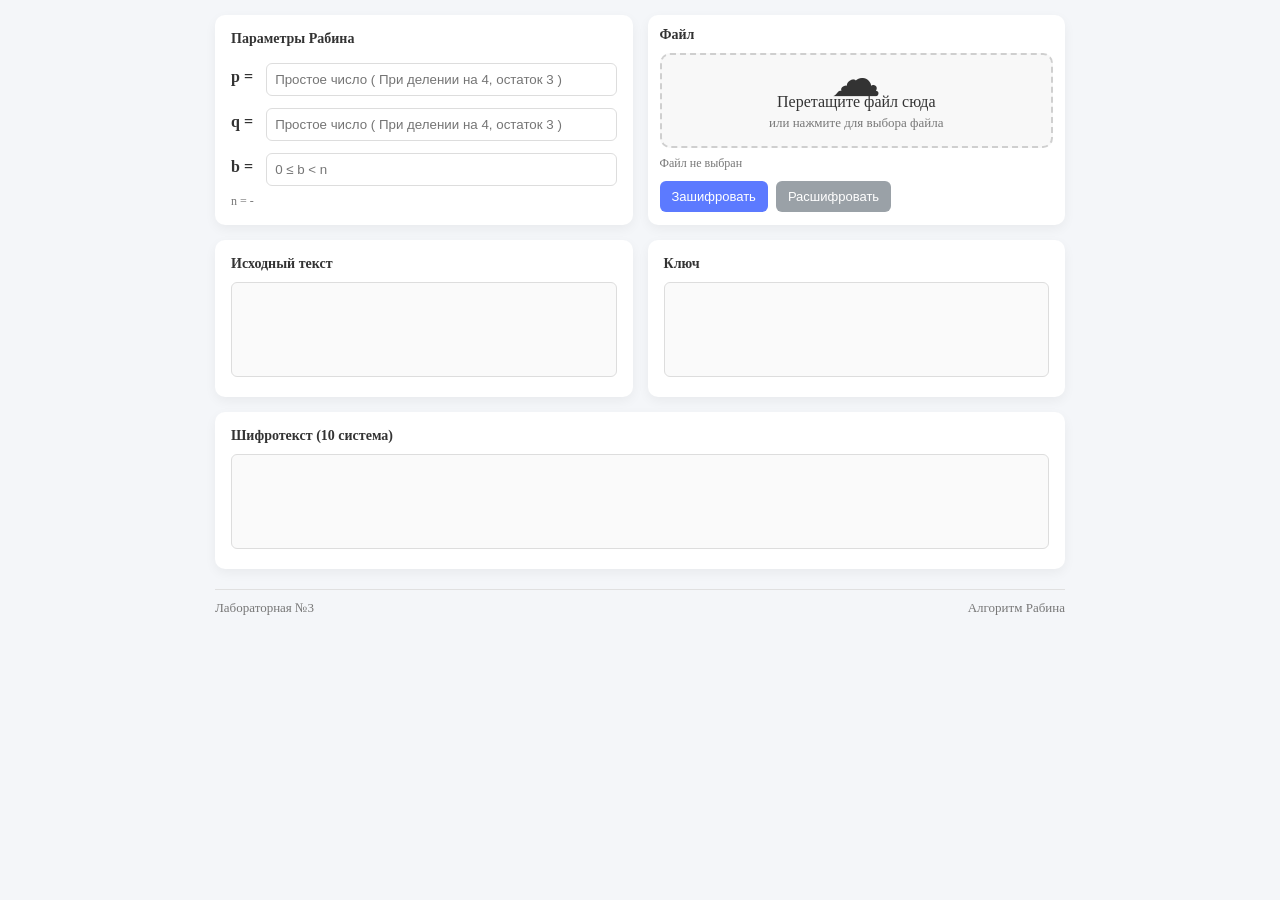
==== Lab3/index.html @ 12cef74a "lab3 code added" ====
<!DOCTYPE html>
<html lang="ru">
<head>
    <meta charset="UTF-8">
    <title>Лабораторная №3 Рабин</title>
    <link rel="stylesheet" href="style.css">
</head>

<body>

    <div class="app">
        <div class="grid">

            <div class="card">
                <h3 style="margin-bottom: 10px;">Параметры Рабина</h3>

                <div class="row">
                    <label>p =</label>
                    <input id="p" placeholder="Простое число ( При делении на 4, остаток 3 )" autocomplete="off">
                </div>

                <div class="row">
                    <label>q =</label>
                    <input id="q" placeholder="Простое число ( При делении на 4, остаток 3 )" autocomplete="off">
                </div>

                <div class="row">
                    <label>b =</label>
                    <input id="b" placeholder="0 ≤ b < n" autocomplete="off">
                </div>

                <div class="stat" id="info">
                    n = -
                </div>
            </div>


            <div class="card file-card">
                <h3 style="margin-bottom: 10px;">Файл</h3>

                <div class="drop" id="drop">
                    <div class="upload-icon">☁</div>
                    <div class="drop-text">Перетащите файл сюда</div>
                    <div class="drop-subtext">или нажмите для выбора файла</div>
                </div>

                <input type="file" id="file">

                <div class="stat" id="fileinfo">
                    Файл не выбран
                </div>

                <div class="buttons">
                    <button class="encrypt" onclick="encrypt()">Зашифровать</button>
                    <button class="decrypt" onclick="decrypt()">Расшифровать</button>
                    <button class="download h" onclick="download()" id="btnDownload">Скачать</button>
                </div>
            </div>


            <div class="card">
                <h3 style="margin-bottom: 10px;">Исходный текст</h3>
                <textarea id="original" readonly></textarea>
            </div>


            <div class="card">
                <h3 style="margin-bottom: 10px;">Ключ</h3>
                <textarea id="key" readonly></textarea>
            </div>


            <div class="card result-card">
                <h3 style="margin-bottom: 10px;">Шифротекст (10 система)</h3>
                <textarea id="result" readonly></textarea>
            </div>

        </div>

        <div class="footer">
            <div>Лабораторная №3</div>
            <div>Алгоритм Рабина</div>
        </div>

    </div>

    <a id="downloadLink" style="display:none"></a>

    <script src="script.js"></script>

</body>
</html>
---- Lab3/style.css ----
body{
    font-family:-apple-system,BlinkMacSystemFont,"Segoe UI",Roboto;
    background:#f4f6f9;
    margin:0;
    padding:15px;
    color:#333;
}

.app{
    max-width:850px;
    margin:auto;
}

.header{
    margin-bottom:20px;
}

.logo{
    font-weight:700;
    font-size:20px;
}

.grid{
    display:grid;
    grid-template-columns:1fr 1fr;
    gap:15px;
}

.card{
    background:white;
    border-radius:10px;
    padding:16px;
    box-shadow:0 4px 12px rgba(0,0,0,0.05);
}

.card h3{
    margin-top:0;
    font-size:14px;
}

input{
    width:100%;
    box-sizing:border-box;
    padding:8px;
    border:1px solid #ddd;
    border-radius:6px;
    margin-top:6px;
}

input:focus{
    border-color:#5c7aff;
    outline:none;
}

textarea{
    width:100%;
    box-sizing:border-box;
    height:95px;
    border:1px solid #ddd;
    border-radius:6px;
    padding:6px;
    font-family:monospace;
    font-size:11px;
    resize:none;
    background:#fafafa;
}

textarea:focus{
    border-color:#5c7aff;
    outline:none;
}

.file-card{
    padding:12px;
}

.result-card{
    grid-column:1/3;
}

button{
    margin-top:10px;
    padding:8px 12px;
    border:none;
    border-radius:6px;
    cursor:pointer;
    font-size:13px;
}

.buttons{
    display:flex;
    align-items:center;
}

.encrypt{
    background:#5c7aff;
    color:white;
    transition: 0.3s;
}

.encrypt:hover{
    transform: translateY(-5px);
    filter: brightness(0.85);
}

.decrypt{
    background:#9aa1a7;
    color:white;
    margin-left:8px;
    transition: 0.3s;
}

.decrypt:hover{
    transform: translateY(-5px);
    filter: brightness(0.85);
}

.download{
    background:#09bd21;
    color:white;
    transition: 0.3s;
    margin-left: auto;
}

.download:hover{
    transform: translateY(-5px);
    filter: brightness(0.85);
}

.download.h {
    display: none;
}

.stat{
    font-size:12px;
    color:#777;
    margin-top:8px;
}

.footer{
    display:flex;
    justify-content:space-between;
    margin-top:20px;
    font-size:13px;
    color:#777;
    padding-top:10px;
    border-top:1px solid #e0e0e0;
}

#file{
    display:none;
}

#seed{
    font-family: monospace;
}

.seed-counter{
	font-size:12px;
	color:#777;
	margin-top:4px;
}

.drop{
    border:2px dashed #cfcfcf;
    border-radius:10px;
    padding:15px;
    text-align:center;
    background:#f8f8f8;
    cursor:pointer;
    transition: all 0.5s ease;
}

.drop:hover{
    filter: brightness(0.9);
}

.drop.drag, .drop.clicked{
    border-color:#5c7aff;
    background:#e6f0ff;
}

.upload-icon{
    font-size:50px;
    margin-bottom: -15px;
    margin-top: -20px;
}

.drop-text{
    font-size:16px;
    font-weight:500;
    margin-bottom:4px;
}

.drop-subtext{
    font-size:13px;
    color:#777;
}

.row{
    display:flex;
    align-items:center;
    gap:8px;
    margin-top:6px;
}

.row label{
    width:30px;
    font-weight:600;
}


/* Подпрыгивание */
.download.bounce {
    animation: bounceDownload 0.5s ease;
}

@keyframes bounceDownload {
    0%   { transform: translateY(0); }
    25%  { transform: translateY(-10px); }
    40%  { transform: translateY(0); }
    55%  { transform: translateY(-5px); }
    70%  { transform: translateY(0); }
    85%  { transform: translateY(-2px); }
    100% { transform: translateY(0); }
}
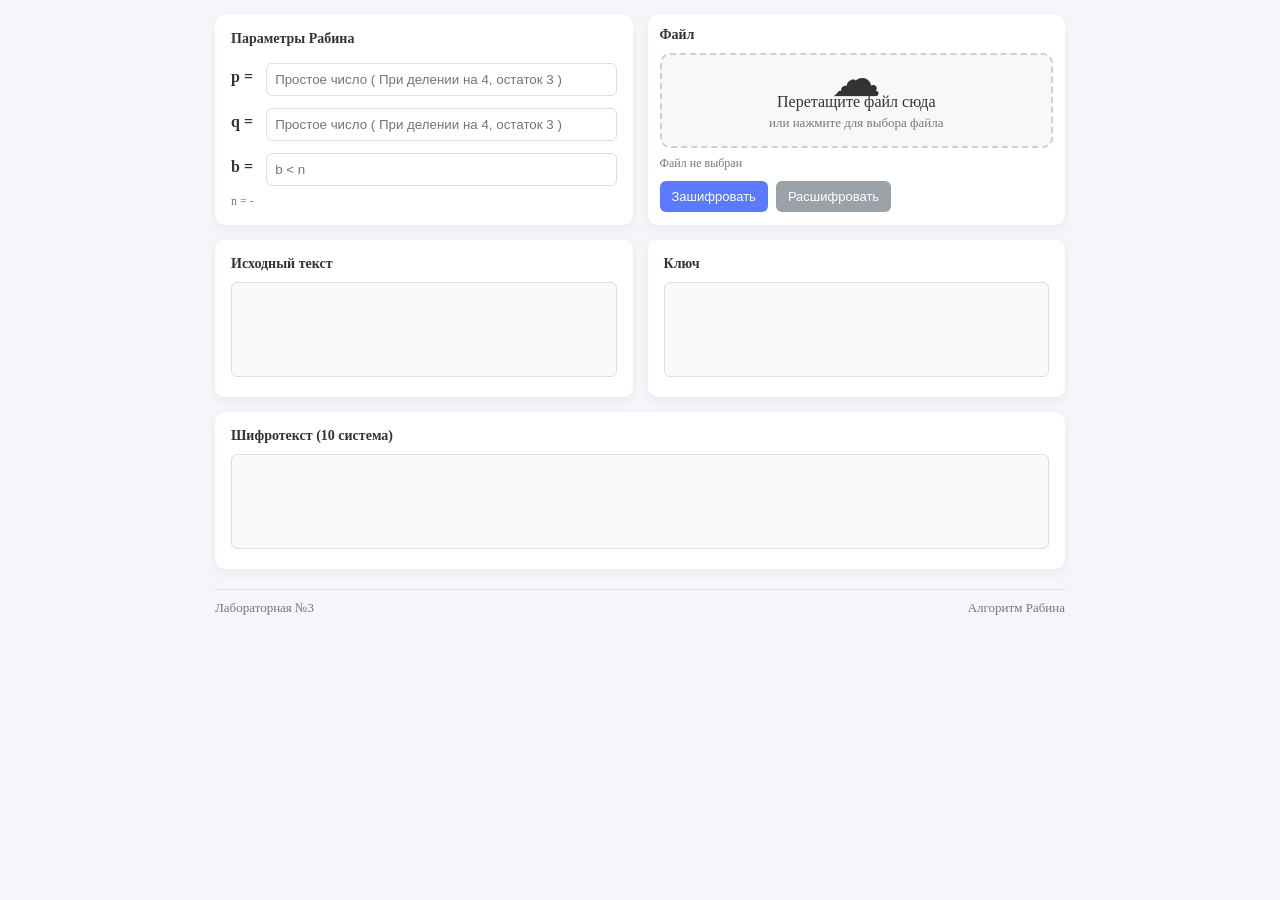
==== commit 19ed28bf: "updated index" ====
--- a/Lab3/index.html
+++ b/Lab3/index.html
@@ -26,7 +26,7 @@
 
                 <div class="row">
                     <label>b =</label>
-                    <input id="b" placeholder="0 ≤ b < n" autocomplete="off">
+                    <input id="b" placeholder="b < n" autocomplete="off">
                 </div>
 
                 <div class="stat" id="info">
